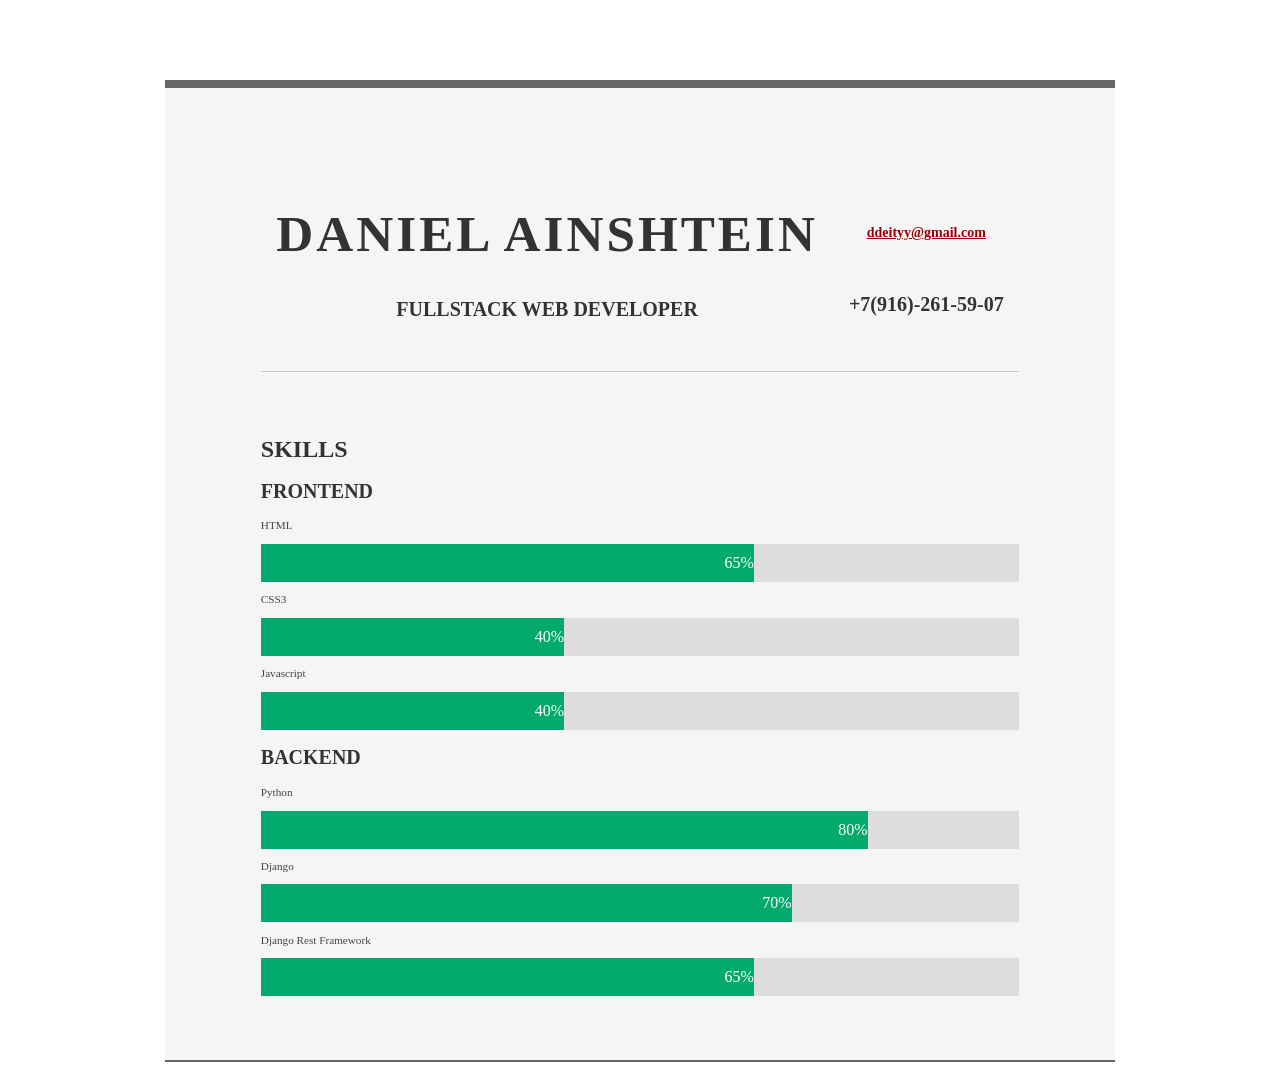
==== resume.html @ e0c062e5 "initial commit" ====
<!DOCTYPE html>
<html lang="en">

<head>
    <title>Daniel Ainshtein | FullStack Web Developer</title>
    <meta charset="UTF-8">
    <meta http-equiv="X-UA-Compatible" content="IE=edge">
    <meta name="viewport" content="width=device-width, initial-scale=1.0">
    <link rel="stylesheet" type="text/css" href="resume-new.css" media="all" />
    <title>Document</title>

</head>

<body>
    <div class="bg">
        <div class="page">
            <div class="hd">
                <div>
                    <h1>Daniel Ainshtein</h1>
                    <h2>FullStack Web Developer</h2>
                </div>
                <div>
                    <h3 style="line-height: 4em;"><a href="mailto:ddeityy@gmail.com">ddeityy@gmail.com</a></h3>
                    <h3>+7(916)-261-59-07</h3>
                </div>
            </div>

            <div class="bd">
                <h1>Skills</h2>
                <h2>Frontend</h1>
                <p>HTML</p>
                <div class="container">
                    <div class="skills html">65% </div>
                </div>
                <p>CSS3</p>
                <div class="container">
                    <div class="skills css">40% </div>
                </div>
                <p>Javascript</p>
                <div class="container">
                    <div class="skills js">40% </div>
                </div>
                <h2>Backend</h2>
                <p>Python</p>
                <div class="container">
                    <div class="skills python">80% </div>
                </div>
                <p>Django</p>
                <div class="container">
                    <div class="skills django">70% </div>
                </div>
                <p>Django Rest Framework</p>
                <div class="container">
                    <div class="skills djangorm">65% </div>
                </div>
            </div>
        </div>
    </div>
</body>



</html>
---- resume-new.css ----
html {
    background-color:white;
}

body {
    font-family: Georgia;
    color: #444;
}

.page {
    padding: 2em 6em;
    width: 40%;
    margin: 80px auto 20px;
    border: solid #666;
    border-width: 8px 0 2px 0;
    background-color: #f5f5f5;
}

.hd {
    margin: 2.5em 0 3em 0;
    padding-bottom: 1.5em;
    border-bottom: 1px solid #ccc;
    text-align: center;
}

p {
    line-height: 1.2em;
    padding-right: 3em;
    font-size: 70%;
}

p.enlarge {
    font-size: 150%;
    padding-right: 6.5em;
    line-height: 2em;
    color: #000;
}

li {
    line-height: 2em;
    border-bottom: 1px solid #ccc;
}

a {
    color: #990003;
    text-align: center;
    font-size: 70%;
}

a:hover {
    text-decoration: none;
}

h1 {
    font-size: 150%;
    text-transform: uppercase;
}

h3, h4 {
    font-size: 125%;
}

h2 {
    text-transform: uppercase;
    font-size: 125%;
}

h1, h2, h3, h4 {
    color: #333;
}

/* skills */
.container {
    width: 100%;
    background-color: #ddd;
}

.skills {
    text-align: right;
    padding-top: 10px;
    padding-bottom: 10px;
    color: white;
}

.html {width: 65%; background-color: #04AA6D;}
.css {width: 40%; background-color: #04AA6D;}
.js {width: 40%; background-color: #04AA6D;}

.python {width: 80%; background-color: #04AA6D;}
.django {width: 70%; background-color: #04AA6D;}
.djangorm {width: 65%; background-color: #04AA6D;}

@media (min-width: 768px) {
    .page {
        display: grid;
        padding: 2em 6em;
        width: 60%;
        margin: 80px auto 20px;
        border: solid #666;
        border-width: 8px 0 2px 0;
        background-color: #f5f5f5;
    }

    .hd h1 {
        font-size: 3.2em;
        text-transform: uppercase;
        letter-spacing: 3px;
    }

    .hd {
        display: flex;
        margin: 2.5em 0 3em 0;
        padding-bottom: 1.5em;
        border-bottom: 1px solid #ccc
    }

    .hd contact-info {
        float: right;
    }

    .hd > * {
        margin: 10px auto;
    }

    .bd {
        margin-bottom: 2em;
    
    }
}
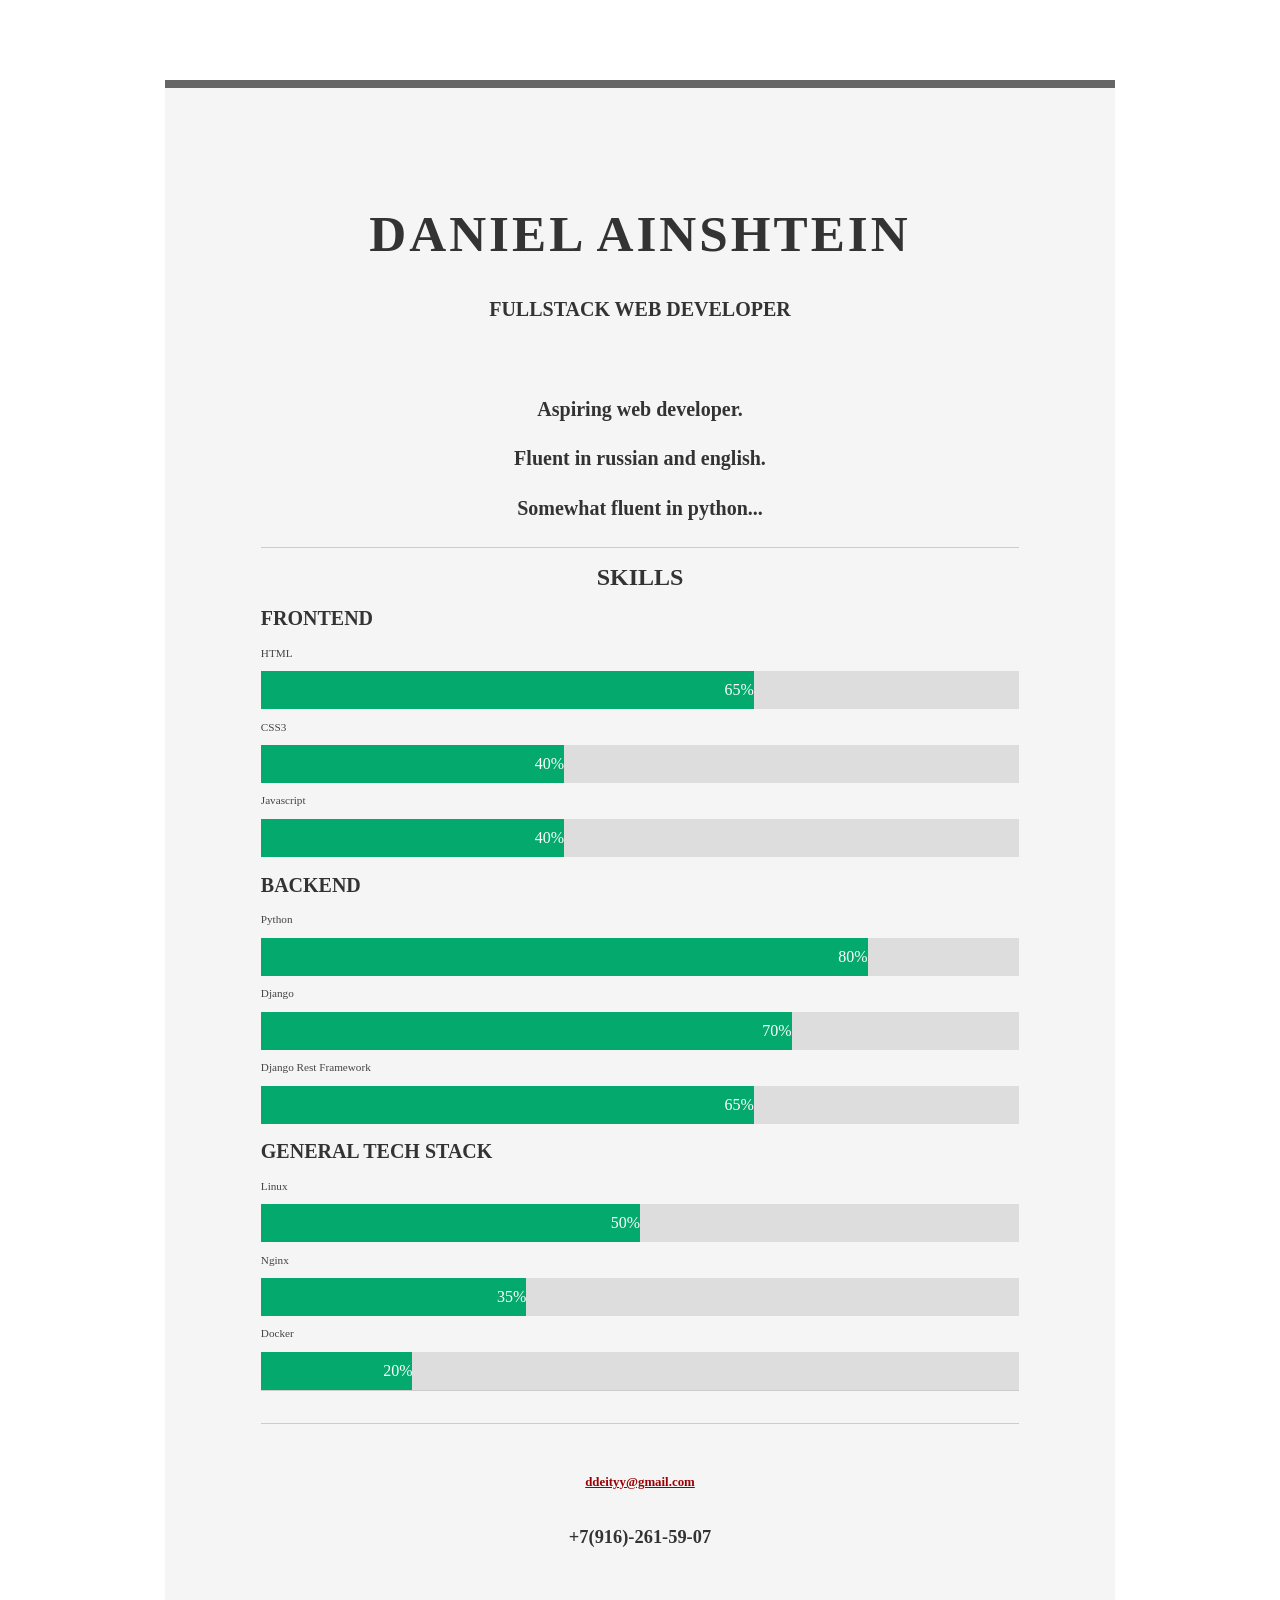
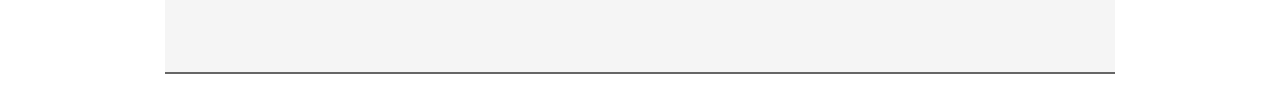
==== commit ae0fb460: "Trigger rebuild" ====
--- a/resume.html
+++ b/resume.html
@@ -19,45 +19,62 @@
                     <h1>Daniel Ainshtein</h1>
                     <h2>FullStack Web Developer</h2>
                 </div>
-                <div>
-                    <h3 style="line-height: 4em;"><a href="mailto:ddeityy@gmail.com">ddeityy@gmail.com</a></h3>
-                    <h3>+7(916)-261-59-07</h3>
+            </div>
+            <div class="bd">
+                <div class="fluff">
+                    <h4>Aspiring web developer.</h4>
+                    <h4>Fluent in russian and english.</h4>
+                    <h4>Somewhat fluent in python...</h4>
                 </div>
-            </div>
-
-            <div class="bd">
                 <h1>Skills</h2>
                 <h2>Frontend</h1>
                 <p>HTML</p>
-                <div class="container">
-                    <div class="skills html">65% </div>
-                </div>
-                <p>CSS3</p>
-                <div class="container">
-                    <div class="skills css">40% </div>
-                </div>
-                <p>Javascript</p>
-                <div class="container">
-                    <div class="skills js">40% </div>
-                </div>
+                    <div class="container">
+                        <div class="skills html">65% </div>
+                    </div>
+                    <p>CSS3</p>
+                    <div class="container">
+                        <div class="skills css">40% </div>
+                    </div>
+                    <p>Javascript</p>
+                    <div class="container">
+                        <div class="skills js">40% </div>
+                    </div>
+
                 <h2>Backend</h2>
-                <p>Python</p>
-                <div class="container">
-                    <div class="skills python">80% </div>
-                </div>
-                <p>Django</p>
-                <div class="container">
-                    <div class="skills django">70% </div>
-                </div>
-                <p>Django Rest Framework</p>
-                <div class="container">
-                    <div class="skills djangorm">65% </div>
-                </div>
+                    <p>Python</p>
+                    <div class="container">
+                        <div class="skills python">80% </div>
+                    </div>
+                    <p>Django</p>
+                    <div class="container">
+                        <div class="skills django">70% </div>
+                    </div>
+                    <p>Django Rest Framework</p>
+                    <div class="container">
+                        <div class="skills djangorm">65% </div>
+                    </div>
+
+                <h2>General tech stack</h2>
+                    <p>Linux</p>
+                    <div class="container">
+                        <div class="skills linux">50% </div>
+                    </div>
+                    <p>Nginx</p>
+                    <div class="container">
+                        <div class="skills nginx">35% </div>
+                    </div>
+                    <p>Docker</p>
+                    <div class="container">
+                        <div class="skills docker">20% </div>
+                    </div>
+            </div>
+            <div class="ft">
+                <h3><a href="mailto:ddeityy@gmail.com">ddeityy@gmail.com</a></h3>
+                <h3>+7(916)-261-59-07</h3>
             </div>
         </div>
     </div>
 </body>
 
-
-
 </html>
--- a/resume-new.css
+++ b/resume-new.css
@@ -5,6 +5,7 @@
 body {
     font-family: Georgia;
     color: #444;
+    min-width: 40%;
 }
 
 .page {
@@ -17,10 +18,22 @@
 }
 
 .hd {
-    margin: 2.5em 0 3em 0;
+    margin-top: 2.5em;
     padding-bottom: 1.5em;
-    border-bottom: 1px solid #ccc;
     text-align: center;
+}
+
+.ft {
+    padding: 1em 0 5em 0;
+    font-size: 92%;
+    border-top: 1px solid #ccc;
+    text-align: center;
+}
+
+.ft h3 a {
+    margin-bottom: 0;
+    text-align: center;
+    line-height: 4em;
 }
 
 p {
@@ -28,17 +41,8 @@
     padding-right: 3em;
     font-size: 70%;
 }
-
-p.enlarge {
-    font-size: 150%;
-    padding-right: 6.5em;
-    line-height: 2em;
-    color: #000;
-}
-
-li {
-    line-height: 2em;
-    border-bottom: 1px solid #ccc;
+.bd {
+    border-bottom: 1px solid #ccc
 }
 
 a {
@@ -54,6 +58,7 @@
 h1 {
     font-size: 150%;
     text-transform: uppercase;
+    text-align: center;
 }
 
 h3, h4 {
@@ -64,6 +69,7 @@
     text-transform: uppercase;
     font-size: 125%;
 }
+
 
 h1, h2, h3, h4 {
     color: #333;
@@ -90,7 +96,19 @@
 .django {width: 70%; background-color: #04AA6D;}
 .djangorm {width: 65%; background-color: #04AA6D;}
 
+.linux {width: 50%; background-color: #04AA6D;}
+.nginx {width: 35%; background-color: #04AA6D;}
+.docker {width: 20%; background-color: #04AA6D;}
+
+
 @media (min-width: 768px) {
+    
+    .fluff {
+        text-align: center;
+        display: block;
+        border-bottom: 1px solid #ccc
+    }
+
     .page {
         display: grid;
         padding: 2em 6em;
@@ -109,13 +127,8 @@
 
     .hd {
         display: flex;
-        margin: 2.5em 0 3em 0;
+        margin-top: 2.5em;
         padding-bottom: 1.5em;
-        border-bottom: 1px solid #ccc
-    }
-
-    .hd contact-info {
-        float: right;
     }
 
     .hd > * {
@@ -124,7 +137,6 @@
 
     .bd {
         margin-bottom: 2em;
-    
     }
 }
 
